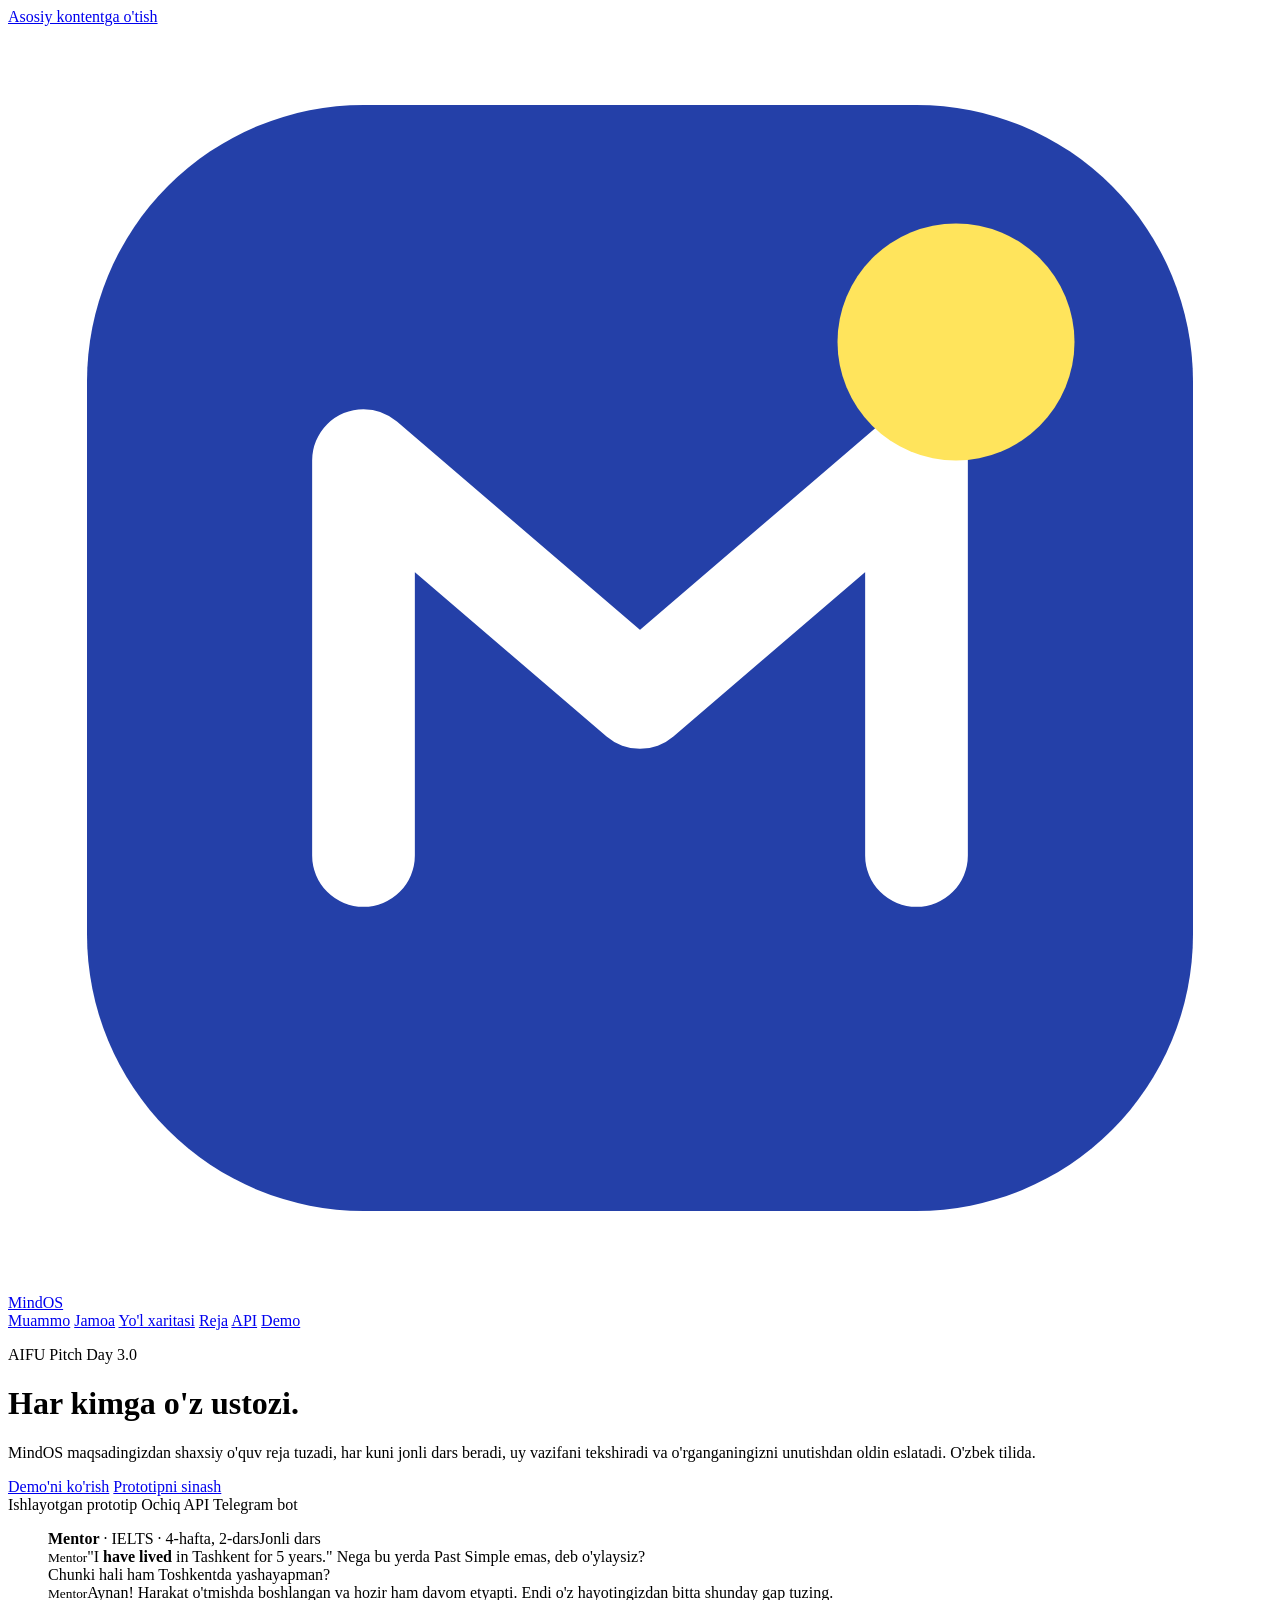
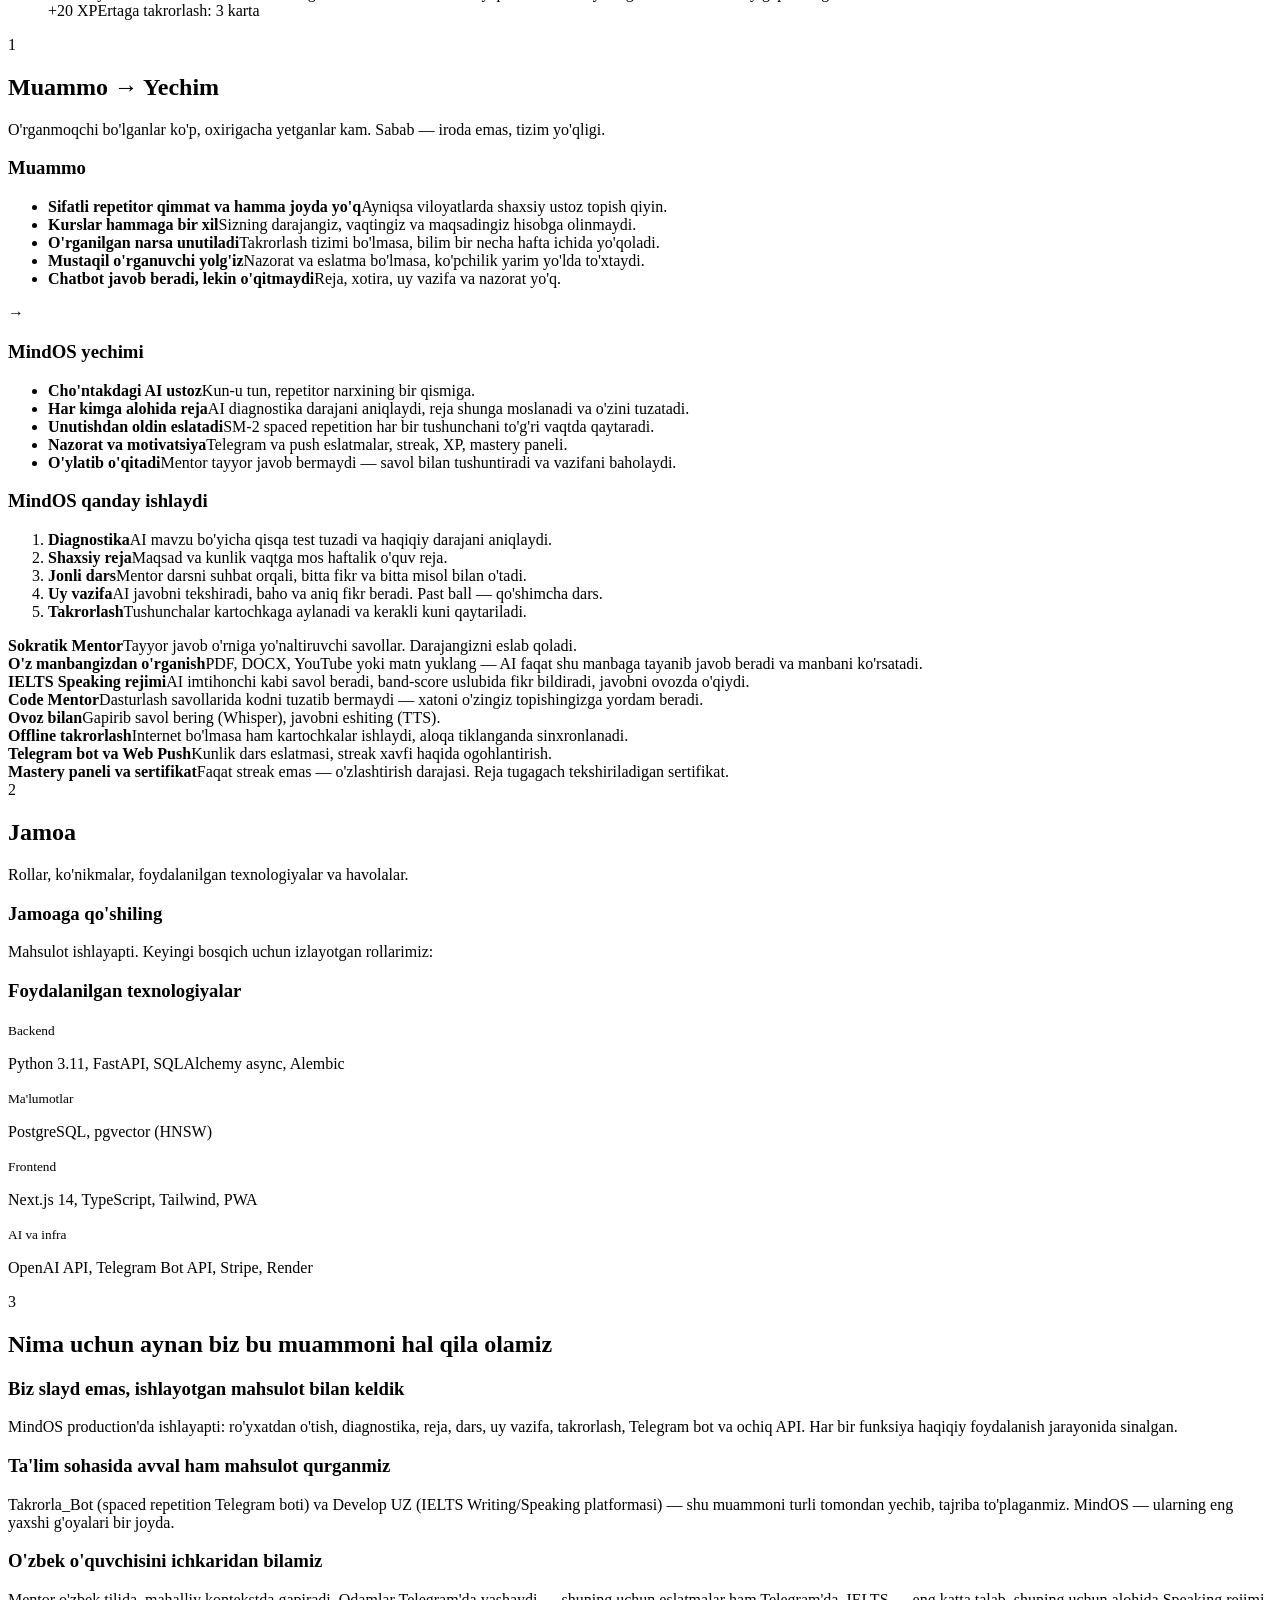
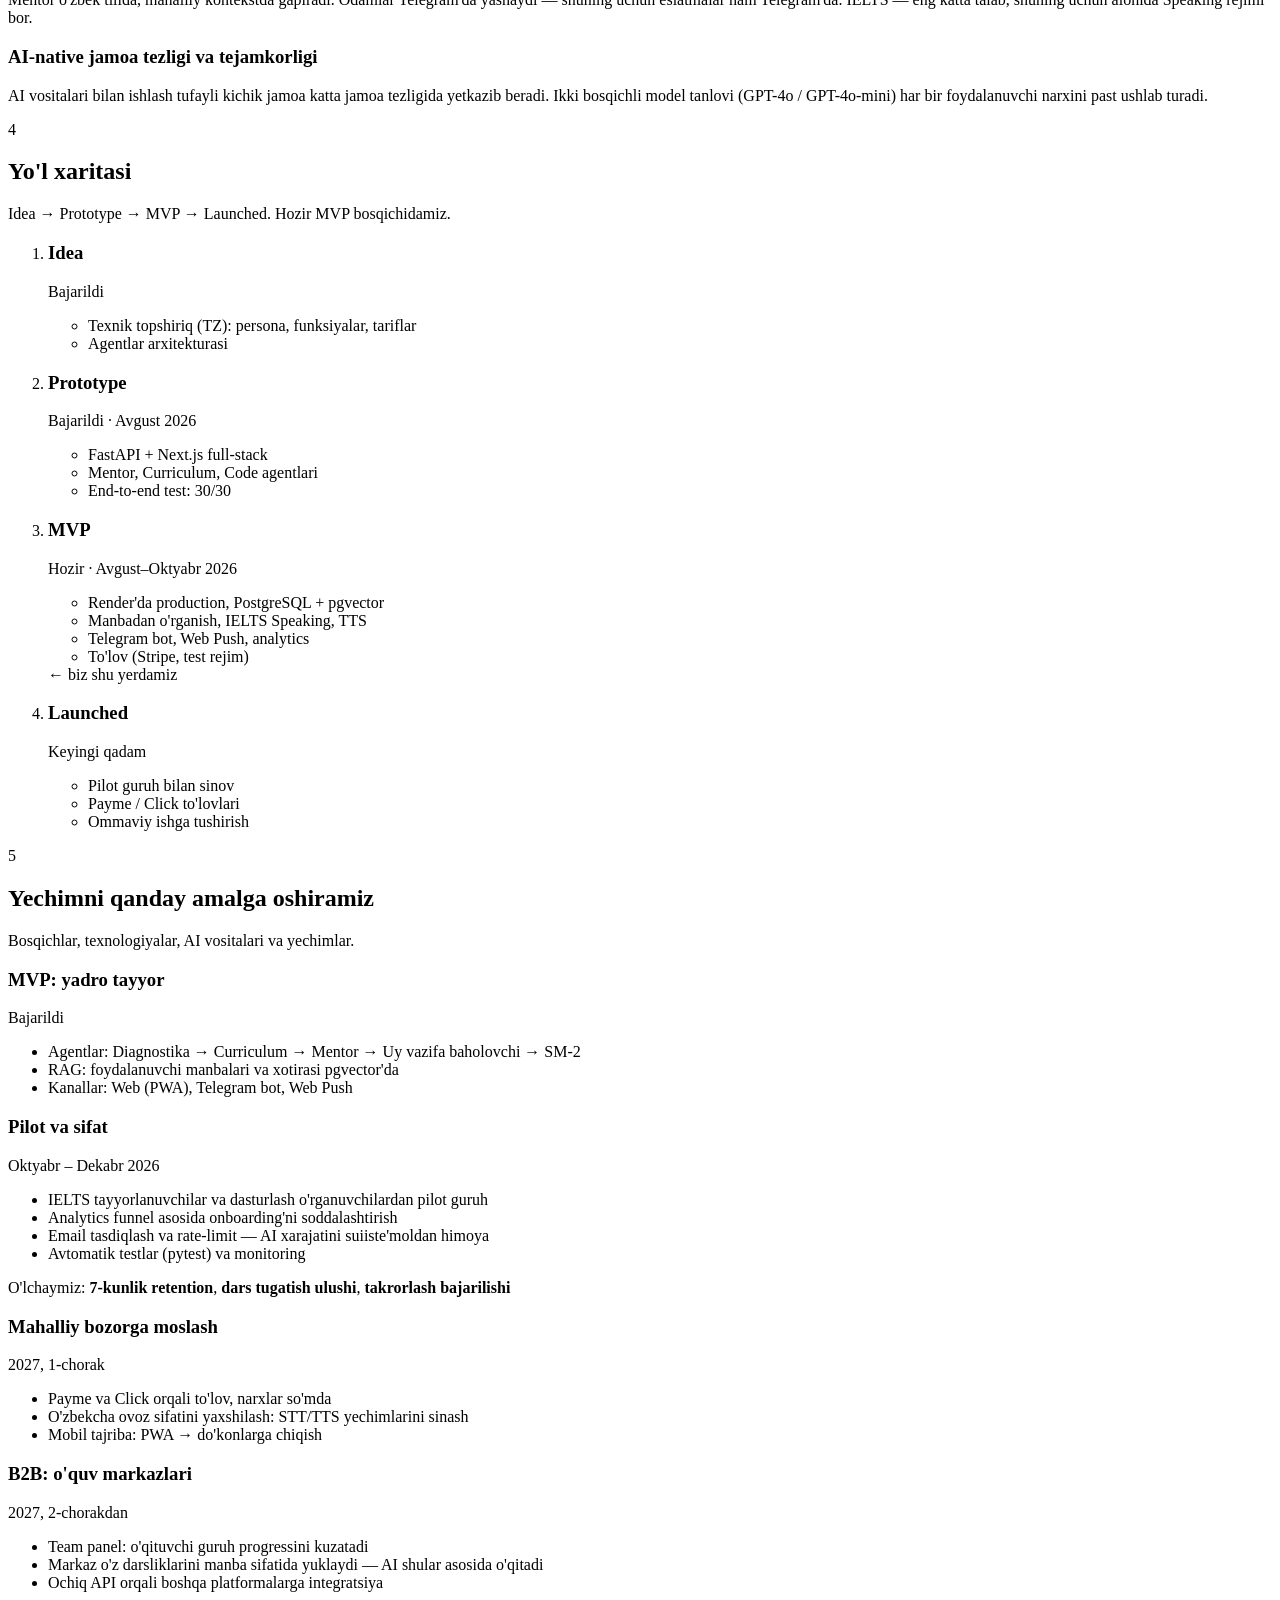
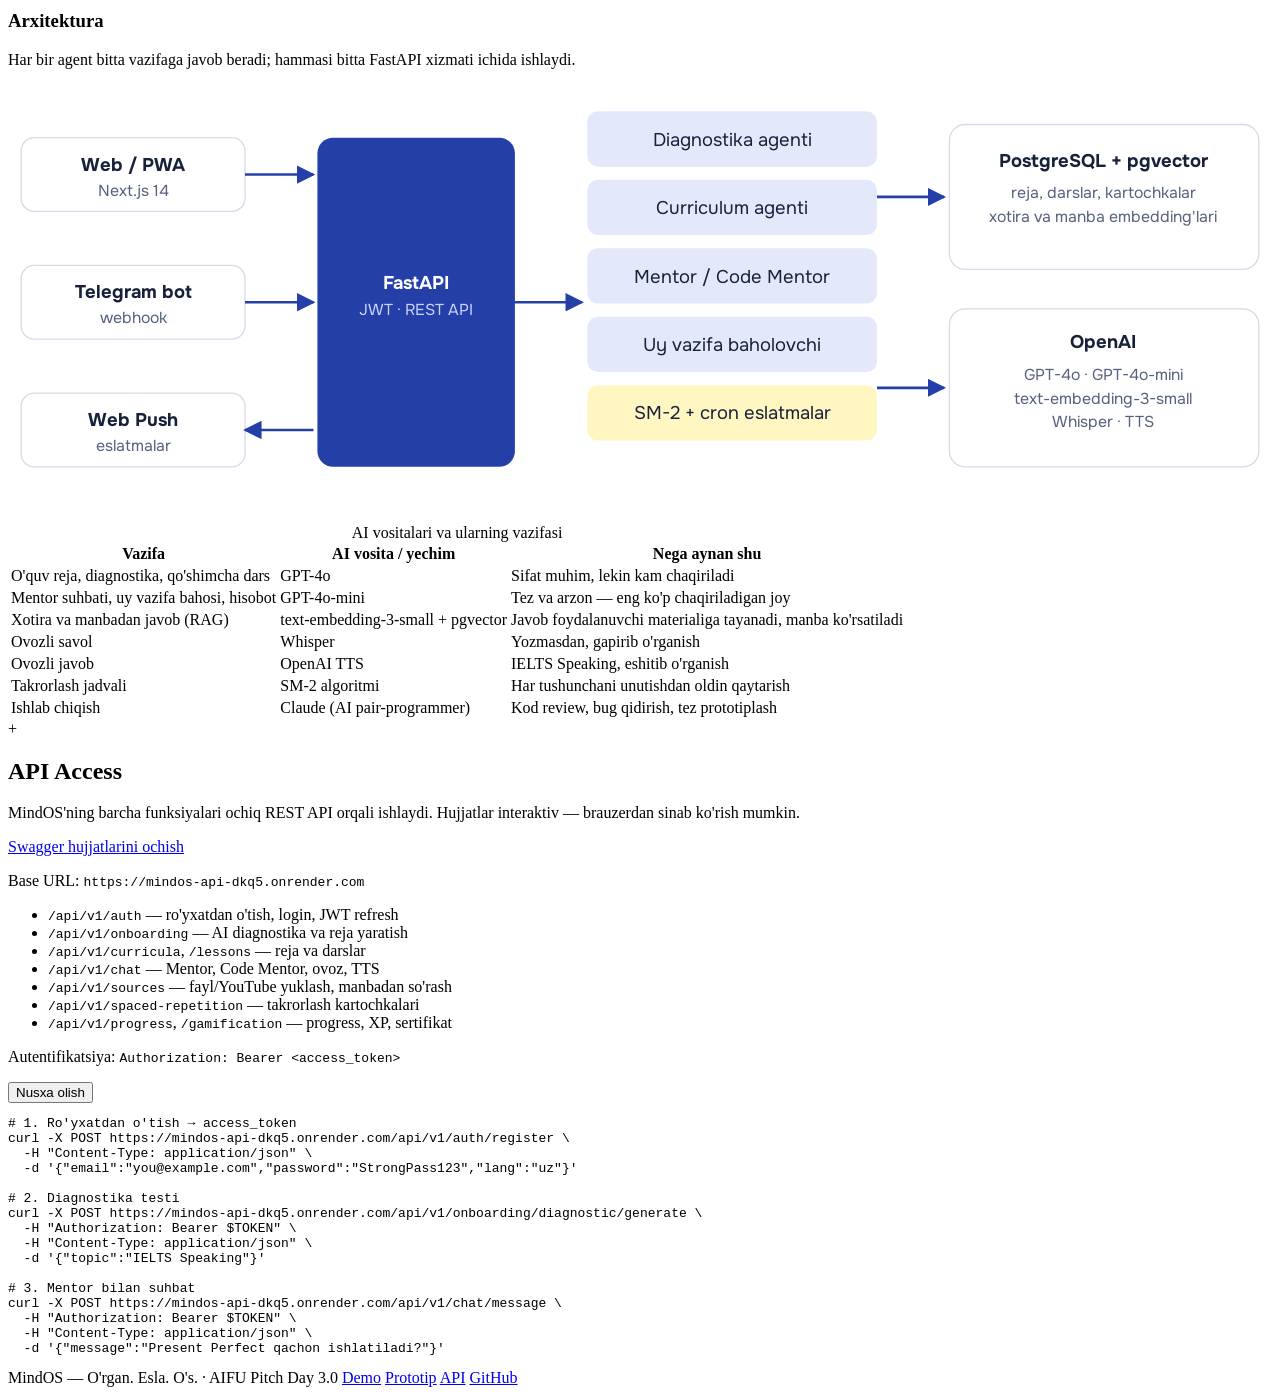
==== site/index.html @ acab4b27 "MindOS Pitch Day 3.0 sayti" ====
<!doctype html>
<html lang="uz">
<head>
  <meta charset="utf-8">
  <meta name="viewport" content="width=device-width, initial-scale=1">
  <title>MindOS — shaxsiy AI ustoz</title>
  <meta name="description" content="MindOS — maqsadingizdan o'quv reja tuzadigan, Sokratik usulda o'qitadigan, uy vazifani tekshiradigan va unutishdan oldin eslatadigan AI mentor. AIFU Pitch Day 3.0.">
  <meta property="og:title" content="MindOS — shaxsiy AI ustoz">
  <meta property="og:description" content="O'rgan. Esla. O's. AI mentor platformasi — Pitch Day 3.0.">
  <link rel="icon" href="/assets/favicon.svg" type="image/svg+xml">
  <link rel="preconnect" href="https://fonts.googleapis.com">
  <link rel="preconnect" href="https://fonts.gstatic.com" crossorigin>
  <link href="https://fonts.googleapis.com/css2?family=Caveat:wght@600;700&family=Onest:wght@400;500;600;700;800&display=swap" rel="stylesheet">
  <link rel="stylesheet" href="/assets/style.css">
</head>
<body>
<a class="visually-hidden" href="#main">Asosiy kontentga o'tish</a>

<header class="topbar">
  <div class="topbar-in">
    <a class="logo" href="/" aria-label="MindOS bosh sahifa">
      <svg viewBox="0 0 32 32" aria-hidden="true"><rect x="2" y="2" width="28" height="28" rx="7" fill="#2440a8"/><path d="M9 21V11l7 6 7-6v10" fill="none" stroke="#fff" stroke-width="2.6" stroke-linecap="round" stroke-linejoin="round"/><circle cx="24" cy="8" r="3" fill="#ffe45c"/></svg>
      MindOS
    </a>
    <nav class="nav" aria-label="Asosiy">
      <a href="#muammo">Muammo</a>
      <a href="#jamoa">Jamoa</a>
      <a href="#yol-xaritasi">Yo'l xaritasi</a>
      <a href="#reja">Reja</a>
      <a href="#api">API</a>
      <a class="btn" href="/demo">Demo</a>
    </nav>
  </div>
</header>

<main id="main" class="sheet">

  <!-- HERO -->
  <div class="hero">
    <div>
      <p class="note">AIFU Pitch Day 3.0</p>
      <h1>Har kimga <span class="ink">o'z ustozi.</span></h1>
      <p class="lead">MindOS maqsadingizdan shaxsiy o'quv reja tuzadi, har kuni jonli dars beradi, uy vazifani tekshiradi va o'rganganingizni unutishdan oldin eslatadi. O'zbek tilida.</p>
      <div class="hero-cta">
        <a class="btn" href="/demo">Demo'ni ko'rish</a>
        <a class="btn ghost" data-link="app" href="https://mindos-frontend.onrender.com" target="_blank" rel="noopener">Prototipni sinash</a>
      </div>
      <div class="hero-meta">
        <span>Ishlayotgan prototip</span>
        <span>Ochiq API</span>
        <span>Telegram bot</span>
      </div>
    </div>

    <figure class="lesson" aria-label="MindOS dars namunasi">
      <div class="lesson-top"><span><b>Mentor</b> · IELTS · 4-hafta, 2-dars</span><span class="pill">Jonli dars</span></div>
      <div class="lesson-body">
        <div class="msg ai"><small>Mentor</small>"I <b>have lived</b> in Tashkent for 5 years." Nega bu yerda Past Simple emas, deb o'ylaysiz?</div>
        <div class="msg me">Chunki hali ham Toshkentda yashayapman?</div>
        <div class="msg ai"><small>Mentor</small>Aynan! Harakat o'tmishda boshlangan va hozir ham davom etyapti. Endi o'z hayotingizdan bitta shunday gap tuzing.</div>
      </div>
      <figcaption class="lesson-foot"><span class="pill">+20 XP</span><span class="pill">Ertaga takrorlash: 3 karta</span></figcaption>
    </figure>
  </div>

  <!-- 1. MUAMMO → YECHIM -->
  <section id="muammo" aria-labelledby="h-muammo">
    <div class="sec-head">
      <span class="sec-no">1</span>
      <h2 id="h-muammo">Muammo → Yechim</h2>
      <p>O'rganmoqchi bo'lganlar ko'p, oxirigacha yetganlar kam. Sabab — iroda emas, tizim yo'qligi.</p>
    </div>

    <div class="ps">
      <div class="ps-col problem">
        <h3>Muammo</h3>
        <ul>
          <li><b>Sifatli repetitor qimmat va hamma joyda yo'q</b><span>Ayniqsa viloyatlarda shaxsiy ustoz topish qiyin.</span></li>
          <li><b>Kurslar hammaga bir xil</b><span>Sizning darajangiz, vaqtingiz va maqsadingiz hisobga olinmaydi.</span></li>
          <li><b>O'rganilgan narsa unutiladi</b><span>Takrorlash tizimi bo'lmasa, bilim bir necha hafta ichida yo'qoladi.</span></li>
          <li><b>Mustaqil o'rganuvchi yolg'iz</b><span>Nazorat va eslatma bo'lmasa, ko'pchilik yarim yo'lda to'xtaydi.</span></li>
          <li><b>Chatbot javob beradi, lekin o'qitmaydi</b><span>Reja, xotira, uy vazifa va nazorat yo'q.</span></li>
        </ul>
      </div>
      <div class="ps-arrow" aria-hidden="true">→</div>
      <div class="ps-col solution">
        <h3>MindOS yechimi</h3>
        <ul>
          <li><b>Cho'ntakdagi AI ustoz</b><span>Kun-u tun, repetitor narxining bir qismiga.</span></li>
          <li><b>Har kimga alohida reja</b><span>AI diagnostika darajani aniqlaydi, reja shunga moslanadi va o'zini tuzatadi.</span></li>
          <li><b>Unutishdan oldin eslatadi</b><span>SM-2 spaced repetition har bir tushunchani to'g'ri vaqtda qaytaradi.</span></li>
          <li><b>Nazorat va motivatsiya</b><span>Telegram va push eslatmalar, streak, XP, mastery paneli.</span></li>
          <li><b>O'ylatib o'qitadi</b><span>Mentor tayyor javob bermaydi — savol bilan tushuntiradi va vazifani baholaydi.</span></li>
        </ul>
      </div>
    </div>

    <div class="flow">
      <h3>MindOS qanday ishlaydi</h3>
      <ol>
        <li><b>Diagnostika</b><span>AI mavzu bo'yicha qisqa test tuzadi va haqiqiy darajani aniqlaydi.</span></li>
        <li><b>Shaxsiy reja</b><span>Maqsad va kunlik vaqtga mos haftalik o'quv reja.</span></li>
        <li><b>Jonli dars</b><span>Mentor darsni suhbat orqali, bitta fikr va bitta misol bilan o'tadi.</span></li>
        <li><b>Uy vazifa</b><span>AI javobni tekshiradi, baho va aniq fikr beradi. Past ball — qo'shimcha dars.</span></li>
        <li><b>Takrorlash</b><span>Tushunchalar kartochkaga aylanadi va kerakli kuni qaytariladi.</span></li>
      </ol>
    </div>

    <div class="features">
      <div class="feat"><b>Sokratik Mentor</b><span>Tayyor javob o'rniga yo'naltiruvchi savollar. Darajangizni eslab qoladi.</span></div>
      <div class="feat"><b>O'z manbangizdan o'rganish</b><span>PDF, DOCX, YouTube yoki matn yuklang — AI faqat shu manbaga tayanib javob beradi va manbani ko'rsatadi.</span></div>
      <div class="feat"><b>IELTS Speaking rejimi</b><span>AI imtihonchi kabi savol beradi, band-score uslubida fikr bildiradi, javobni ovozda o'qiydi.</span></div>
      <div class="feat"><b>Code Mentor</b><span>Dasturlash savollarida kodni tuzatib bermaydi — xatoni o'zingiz topishingizga yordam beradi.</span></div>
      <div class="feat"><b>Ovoz bilan</b><span>Gapirib savol bering (Whisper), javobni eshiting (TTS).</span></div>
      <div class="feat"><b>Offline takrorlash</b><span>Internet bo'lmasa ham kartochkalar ishlaydi, aloqa tiklanganda sinxronlanadi.</span></div>
      <div class="feat"><b>Telegram bot va Web Push</b><span>Kunlik dars eslatmasi, streak xavfi haqida ogohlantirish.</span></div>
      <div class="feat"><b>Mastery paneli va sertifikat</b><span>Faqat streak emas — o'zlashtirish darajasi. Reja tugagach tekshiriladigan sertifikat.</span></div>
    </div>
  </section>

  <!-- 2. JAMOA -->
  <section id="jamoa" aria-labelledby="h-jamoa">
    <div class="sec-head">
      <span class="sec-no">2</span>
      <h2 id="h-jamoa">Jamoa</h2>
      <p>Rollar, ko'nikmalar, foydalanilgan texnologiyalar va havolalar.</p>
    </div>

    <div class="team">
      <div id="team-list"></div>
      <aside class="roles" aria-labelledby="h-roles">
        <h3 id="h-roles">Jamoaga qo'shiling</h3>
        <p>Mahsulot ishlayapti. Keyingi bosqich uchun izlayotgan rollarimiz:</p>
        <ul id="open-roles"></ul>
      </aside>
    </div>

    <div class="stack">
      <h3>Foydalanilgan texnologiyalar</h3>
      <div class="stack-grid">
        <div><small>Backend</small><p>Python 3.11, FastAPI, SQLAlchemy async, Alembic</p></div>
        <div><small>Ma'lumotlar</small><p>PostgreSQL, pgvector (HNSW)</p></div>
        <div><small>Frontend</small><p>Next.js 14, TypeScript, Tailwind, PWA</p></div>
        <div><small>AI va infra</small><p>OpenAI API, Telegram Bot API, Stripe, Render</p></div>
      </div>
    </div>
  </section>

  <!-- 3. NIMA UCHUN BIZ -->
  <section id="nega-biz" aria-labelledby="h-nega">
    <div class="sec-head">
      <span class="sec-no">3</span>
      <h2 id="h-nega">Nima uchun aynan biz bu muammoni hal qila olamiz</h2>
    </div>
    <div class="why">
      <div class="why-item">
        <h3>Biz slayd emas, ishlayotgan mahsulot bilan keldik</h3>
        <p>MindOS production'da ishlayapti: ro'yxatdan o'tish, diagnostika, reja, dars, uy vazifa, takrorlash, Telegram bot va ochiq API. Har bir funksiya haqiqiy foydalanish jarayonida sinalgan.</p>
      </div>
      <div class="why-item">
        <h3>Ta'lim sohasida avval ham mahsulot qurganmiz</h3>
        <p>Takrorla_Bot (spaced repetition Telegram boti) va Develop UZ (IELTS Writing/Speaking platformasi) — shu muammoni turli tomondan yechib, tajriba to'plaganmiz. MindOS — ularning eng yaxshi g'oyalari bir joyda.</p>
      </div>
      <div class="why-item">
        <h3>O'zbek o'quvchisini ichkaridan bilamiz</h3>
        <p>Mentor o'zbek tilida, mahalliy kontekstda gapiradi. Odamlar Telegram'da yashaydi — shuning uchun eslatmalar ham Telegram'da. IELTS — eng katta talab, shuning uchun alohida Speaking rejimi bor.</p>
      </div>
      <div class="why-item">
        <h3>AI-native jamoa tezligi va tejamkorligi</h3>
        <p>AI vositalari bilan ishlash tufayli kichik jamoa katta jamoa tezligida yetkazib beradi. Ikki bosqichli model tanlovi (GPT-4o / GPT-4o-mini) har bir foydalanuvchi narxini past ushlab turadi.</p>
      </div>
    </div>
  </section>

  <!-- 4. YO'L XARITASI -->
  <section id="yol-xaritasi" aria-labelledby="h-road">
    <div class="sec-head">
      <span class="sec-no">4</span>
      <h2 id="h-road">Yo'l xaritasi</h2>
      <p>Idea → Prototype → MVP → Launched. Hozir MVP bosqichidamiz.</p>
    </div>
    <ol class="road">
      <li class="done">
        <span class="dot" aria-hidden="true"></span>
        <h3>Idea</h3>
        <p class="when">Bajarildi</p>
        <ul>
          <li>Texnik topshiriq (TZ): persona, funksiyalar, tariflar</li>
          <li>Agentlar arxitekturasi</li>
        </ul>
      </li>
      <li class="done">
        <span class="dot" aria-hidden="true"></span>
        <h3>Prototype</h3>
        <p class="when">Bajarildi · Avgust 2026</p>
        <ul>
          <li>FastAPI + Next.js full-stack</li>
          <li>Mentor, Curriculum, Code agentlari</li>
          <li>End-to-end test: 30/30</li>
        </ul>
      </li>
      <li class="now">
        <span class="dot" aria-hidden="true"></span>
        <h3>MVP</h3>
        <p class="when">Hozir · Avgust–Oktyabr 2026</p>
        <ul>
          <li>Render'da production, PostgreSQL + pgvector</li>
          <li>Manbadan o'rganish, IELTS Speaking, TTS</li>
          <li>Telegram bot, Web Push, analytics</li>
          <li>To'lov (Stripe, test rejim)</li>
        </ul>
        <span class="note here">← biz shu yerdamiz</span>
      </li>
      <li class="next">
        <span class="dot" aria-hidden="true"></span>
        <h3>Launched</h3>
        <p class="when">Keyingi qadam</p>
        <ul>
          <li>Pilot guruh bilan sinov</li>
          <li>Payme / Click to'lovlari</li>
          <li>Ommaviy ishga tushirish</li>
        </ul>
      </li>
    </ol>
  </section>

  <!-- 5. AMALGA OSHIRISH REJASI -->
  <section id="reja" aria-labelledby="h-reja">
    <div class="sec-head">
      <span class="sec-no">5</span>
      <h2 id="h-reja">Yechimni qanday amalga oshiramiz</h2>
      <p>Bosqichlar, texnologiyalar, AI vositalari va yechimlar.</p>
    </div>

    <div class="phases">
      <div class="phase done">
        <h3>MVP: yadro tayyor</h3>
        <p class="when">Bajarildi</p>
        <ul>
          <li>Agentlar: Diagnostika → Curriculum → Mentor → Uy vazifa baholovchi → SM-2</li>
          <li>RAG: foydalanuvchi manbalari va xotirasi pgvector'da</li>
          <li>Kanallar: Web (PWA), Telegram bot, Web Push</li>
        </ul>
      </div>
      <div class="phase">
        <h3>Pilot va sifat</h3>
        <p class="when">Oktyabr – Dekabr 2026</p>
        <ul>
          <li>IELTS tayyorlanuvchilar va dasturlash o'rganuvchilardan pilot guruh</li>
          <li>Analytics funnel asosida onboarding'ni soddalashtirish</li>
          <li>Email tasdiqlash va rate-limit — AI xarajatini suiiste'moldan himoya</li>
          <li>Avtomatik testlar (pytest) va monitoring</li>
        </ul>
        <p class="kpi">O'lchaymiz: <b>7-kunlik retention</b>, <b>dars tugatish ulushi</b>, <b>takrorlash bajarilishi</b></p>
      </div>
      <div class="phase">
        <h3>Mahalliy bozorga moslash</h3>
        <p class="when">2027, 1-chorak</p>
        <ul>
          <li>Payme va Click orqali to'lov, narxlar so'mda</li>
          <li>O'zbekcha ovoz sifatini yaxshilash: STT/TTS yechimlarini sinash</li>
          <li>Mobil tajriba: PWA → do'konlarga chiqish</li>
        </ul>
      </div>
      <div class="phase">
        <h3>B2B: o'quv markazlari</h3>
        <p class="when">2027, 2-chorakdan</p>
        <ul>
          <li>Team panel: o'qituvchi guruh progressini kuzatadi</li>
          <li>Markaz o'z darsliklarini manba sifatida yuklaydi — AI shular asosida o'qitadi</li>
          <li>Ochiq API orqali boshqa platformalarga integratsiya</li>
        </ul>
      </div>
    </div>

    <div class="arch">
      <h3>Arxitektura</h3>
      <p>Har bir agent bitta vazifaga javob beradi; hammasi bitta FastAPI xizmati ichida ishlaydi.</p>
      <svg viewBox="0 0 960 330" role="img" aria-labelledby="arch-t">
        <title id="arch-t">MindOS arxitekturasi: foydalanuvchi kanallari FastAPI orqali AI agentlarga, ular PostgreSQL pgvector va OpenAI modellariga ulanadi</title>
        <defs>
          <marker id="ar" viewBox="0 0 10 10" refX="9" refY="5" markerWidth="7" markerHeight="7" orient="auto-start-reverse"><path d="M0 0L10 5L0 10z" fill="#2440a8"/></marker>
        </defs>
        <g font-family="Onest, system-ui, sans-serif" font-size="14" fill="#17213a">
          <!-- channels -->
          <g>
            <rect x="10" y="40" width="170" height="56" rx="10" fill="#fff" stroke="#d3dbea"/>
            <text x="95" y="65" text-anchor="middle" font-weight="700">Web / PWA</text>
            <text x="95" y="84" text-anchor="middle" font-size="12" fill="#56617d">Next.js 14</text>
            <rect x="10" y="137" width="170" height="56" rx="10" fill="#fff" stroke="#d3dbea"/>
            <text x="95" y="162" text-anchor="middle" font-weight="700">Telegram bot</text>
            <text x="95" y="181" text-anchor="middle" font-size="12" fill="#56617d">webhook</text>
            <rect x="10" y="234" width="170" height="56" rx="10" fill="#fff" stroke="#d3dbea"/>
            <text x="95" y="259" text-anchor="middle" font-weight="700">Web Push</text>
            <text x="95" y="278" text-anchor="middle" font-size="12" fill="#56617d">eslatmalar</text>
          </g>
          <!-- api -->
          <rect x="235" y="40" width="150" height="250" rx="12" fill="#2440a8"/>
          <text x="310" y="155" text-anchor="middle" font-weight="700" fill="#fff">FastAPI</text>
          <text x="310" y="175" text-anchor="middle" font-size="12" fill="#c9d4ff">JWT · REST API</text>
          <!-- agents -->
          <g>
            <rect x="440" y="20" width="220" height="42" rx="8" fill="#e3e9fb"/><text x="550" y="46" text-anchor="middle">Diagnostika agenti</text>
            <rect x="440" y="72" width="220" height="42" rx="8" fill="#e3e9fb"/><text x="550" y="98" text-anchor="middle">Curriculum agenti</text>
            <rect x="440" y="124" width="220" height="42" rx="8" fill="#e3e9fb"/><text x="550" y="150" text-anchor="middle">Mentor / Code Mentor</text>
            <rect x="440" y="176" width="220" height="42" rx="8" fill="#e3e9fb"/><text x="550" y="202" text-anchor="middle">Uy vazifa baholovchi</text>
            <rect x="440" y="228" width="220" height="42" rx="8" fill="#fff6c2"/><text x="550" y="254" text-anchor="middle">SM-2 + cron eslatmalar</text>
          </g>
          <!-- data / ai -->
          <rect x="715" y="30" width="235" height="110" rx="12" fill="#fff" stroke="#d3dbea"/>
          <text x="832" y="62" text-anchor="middle" font-weight="700">PostgreSQL + pgvector</text>
          <text x="832" y="86" text-anchor="middle" font-size="12" fill="#56617d">reja, darslar, kartochkalar</text>
          <text x="832" y="104" text-anchor="middle" font-size="12" fill="#56617d">xotira va manba embedding'lari</text>
          <rect x="715" y="170" width="235" height="120" rx="12" fill="#fff" stroke="#d3dbea"/>
          <text x="832" y="200" text-anchor="middle" font-weight="700">OpenAI</text>
          <text x="832" y="224" text-anchor="middle" font-size="12" fill="#56617d">GPT-4o · GPT-4o-mini</text>
          <text x="832" y="242" text-anchor="middle" font-size="12" fill="#56617d">text-embedding-3-small</text>
          <text x="832" y="260" text-anchor="middle" font-size="12" fill="#56617d">Whisper · TTS</text>
          <!-- arrows -->
          <g stroke="#2440a8" stroke-width="2" fill="none" marker-end="url(#ar)">
            <path d="M180 68H232"/><path d="M180 165H232"/>
            <path d="M232 262H180"/>
            <path d="M385 165H436"/>
            <path d="M660 85H711"/><path d="M660 230H711"/>
          </g>
        </g>
      </svg>
    </div>

    <div class="table-wrap">
      <table class="ai-table">
        <caption class="visually-hidden">AI vositalari va ularning vazifasi</caption>
        <thead><tr><th scope="col">Vazifa</th><th scope="col">AI vosita / yechim</th><th scope="col">Nega aynan shu</th></tr></thead>
        <tbody>
          <tr><td>O'quv reja, diagnostika, qo'shimcha dars</td><td>GPT-4o</td><td>Sifat muhim, lekin kam chaqiriladi</td></tr>
          <tr><td>Mentor suhbati, uy vazifa bahosi, hisobot</td><td>GPT-4o-mini</td><td>Tez va arzon — eng ko'p chaqiriladigan joy</td></tr>
          <tr><td>Xotira va manbadan javob (RAG)</td><td>text-embedding-3-small + pgvector</td><td>Javob foydalanuvchi materialiga tayanadi, manba ko'rsatiladi</td></tr>
          <tr><td>Ovozli savol</td><td>Whisper</td><td>Yozmasdan, gapirib o'rganish</td></tr>
          <tr><td>Ovozli javob</td><td>OpenAI TTS</td><td>IELTS Speaking, eshitib o'rganish</td></tr>
          <tr><td>Takrorlash jadvali</td><td>SM-2 algoritmi</td><td>Har tushunchani unutishdan oldin qaytarish</td></tr>
          <tr><td>Ishlab chiqish</td><td>Claude (AI pair-programmer)</td><td>Kod review, bug qidirish, tez prototiplash</td></tr>
        </tbody>
      </table>
    </div>
  </section>

  <!-- API ACCESS -->
  <section id="api" aria-labelledby="h-api">
    <div class="sec-head">
      <span class="sec-no">+</span>
      <h2 id="h-api">API Access</h2>
      <p>MindOS'ning barcha funksiyalari ochiq REST API orqali ishlaydi. Hujjatlar interaktiv — brauzerdan sinab ko'rish mumkin.</p>
    </div>
    <div class="api">
      <div>
        <p><a class="btn" data-link="apiDocs" href="https://mindos-api-dkq5.onrender.com/docs" target="_blank" rel="noopener">Swagger hujjatlarini ochish</a></p>
        <p>Base URL: <code data-text="api">https://mindos-api-dkq5.onrender.com</code></p>
        <ul>
          <li><code>/api/v1/auth</code> — ro'yxatdan o'tish, login, JWT refresh</li>
          <li><code>/api/v1/onboarding</code> — AI diagnostika va reja yaratish</li>
          <li><code>/api/v1/curricula</code>, <code>/lessons</code> — reja va darslar</li>
          <li><code>/api/v1/chat</code> — Mentor, Code Mentor, ovoz, TTS</li>
          <li><code>/api/v1/sources</code> — fayl/YouTube yuklash, manbadan so'rash</li>
          <li><code>/api/v1/spaced-repetition</code> — takrorlash kartochkalari</li>
          <li><code>/api/v1/progress</code>, <code>/gamification</code> — progress, XP, sertifikat</li>
        </ul>
        <p>Autentifikatsiya: <code>Authorization: Bearer &lt;access_token&gt;</code></p>
      </div>
      <div class="code">
        <button class="copy" type="button" data-copy="api-sample">Nusxa olish</button>
<pre id="api-sample"><span class="c"># 1. Ro'yxatdan o'tish → access_token</span>
curl -X POST <span data-text="api">https://mindos-api-dkq5.onrender.com</span>/api/v1/auth/register \
  -H "Content-Type: application/json" \
  -d <span class="s">'{"email":"you@example.com","password":"StrongPass123","lang":"uz"}'</span>

<span class="c"># 2. Diagnostika testi</span>
curl -X POST <span data-text="api">https://mindos-api-dkq5.onrender.com</span>/api/v1/onboarding/diagnostic/generate \
  -H "Authorization: Bearer $TOKEN" \
  -H "Content-Type: application/json" \
  -d <span class="s">'{"topic":"IELTS Speaking"}'</span>

<span class="c"># 3. Mentor bilan suhbat</span>
curl -X POST <span data-text="api">https://mindos-api-dkq5.onrender.com</span>/api/v1/chat/message \
  -H "Authorization: Bearer $TOKEN" \
  -H "Content-Type: application/json" \
  -d <span class="s">'{"message":"Present Perfect qachon ishlatiladi?"}'</span></pre>
      </div>
    </div>
  </section>

</main>

<footer>
  <div class="foot-in">
    <span class="grow">MindOS — O'rgan. Esla. O's. · AIFU Pitch Day 3.0</span>
    <a href="/demo">Demo</a>
    <a data-link="app" href="https://mindos-frontend.onrender.com" target="_blank" rel="noopener">Prototip</a>
    <a data-link="apiDocs" href="https://mindos-api-dkq5.onrender.com/docs" target="_blank" rel="noopener">API</a>
    <a data-link="github" href="https://github.com/Husan2007-ku" target="_blank" rel="noopener">GitHub</a>
  </div>
</footer>

<script src="/assets/config.js"></script>
<script src="/assets/app.js"></script>
</body>
</html>
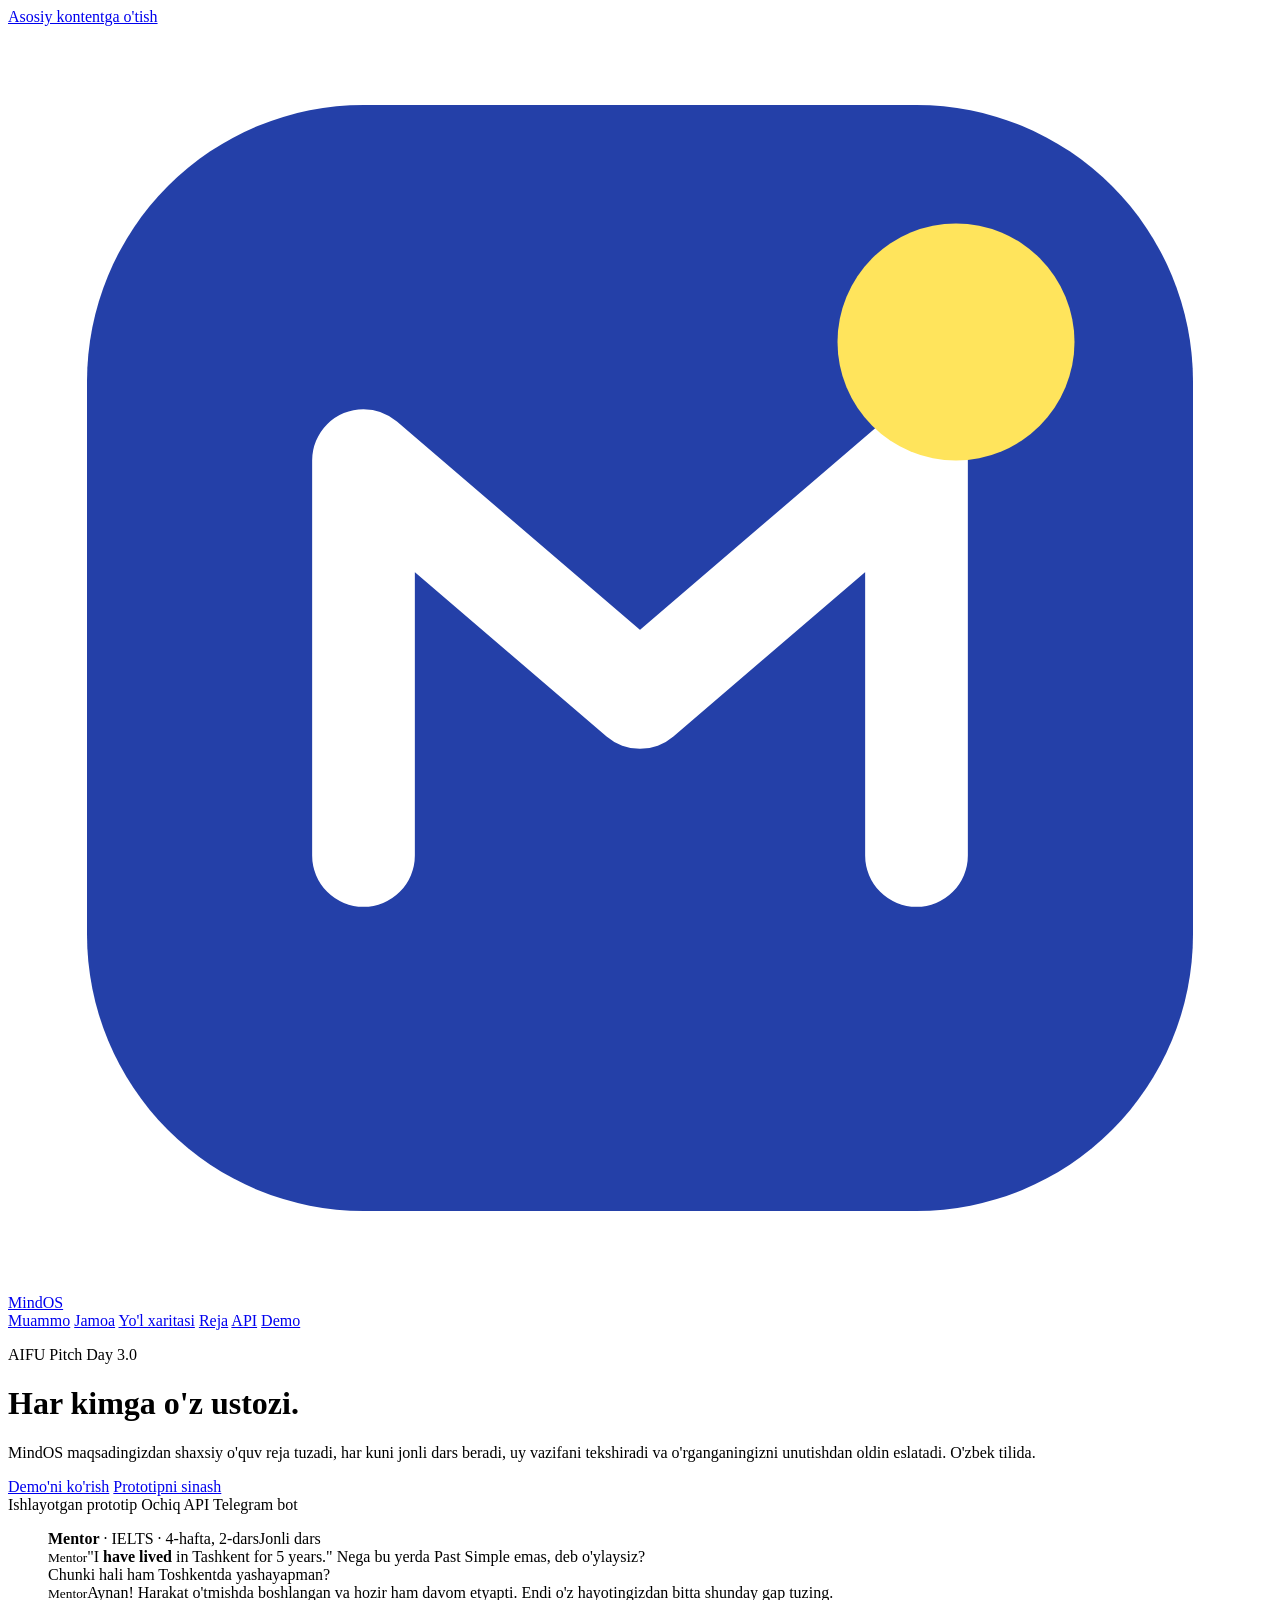
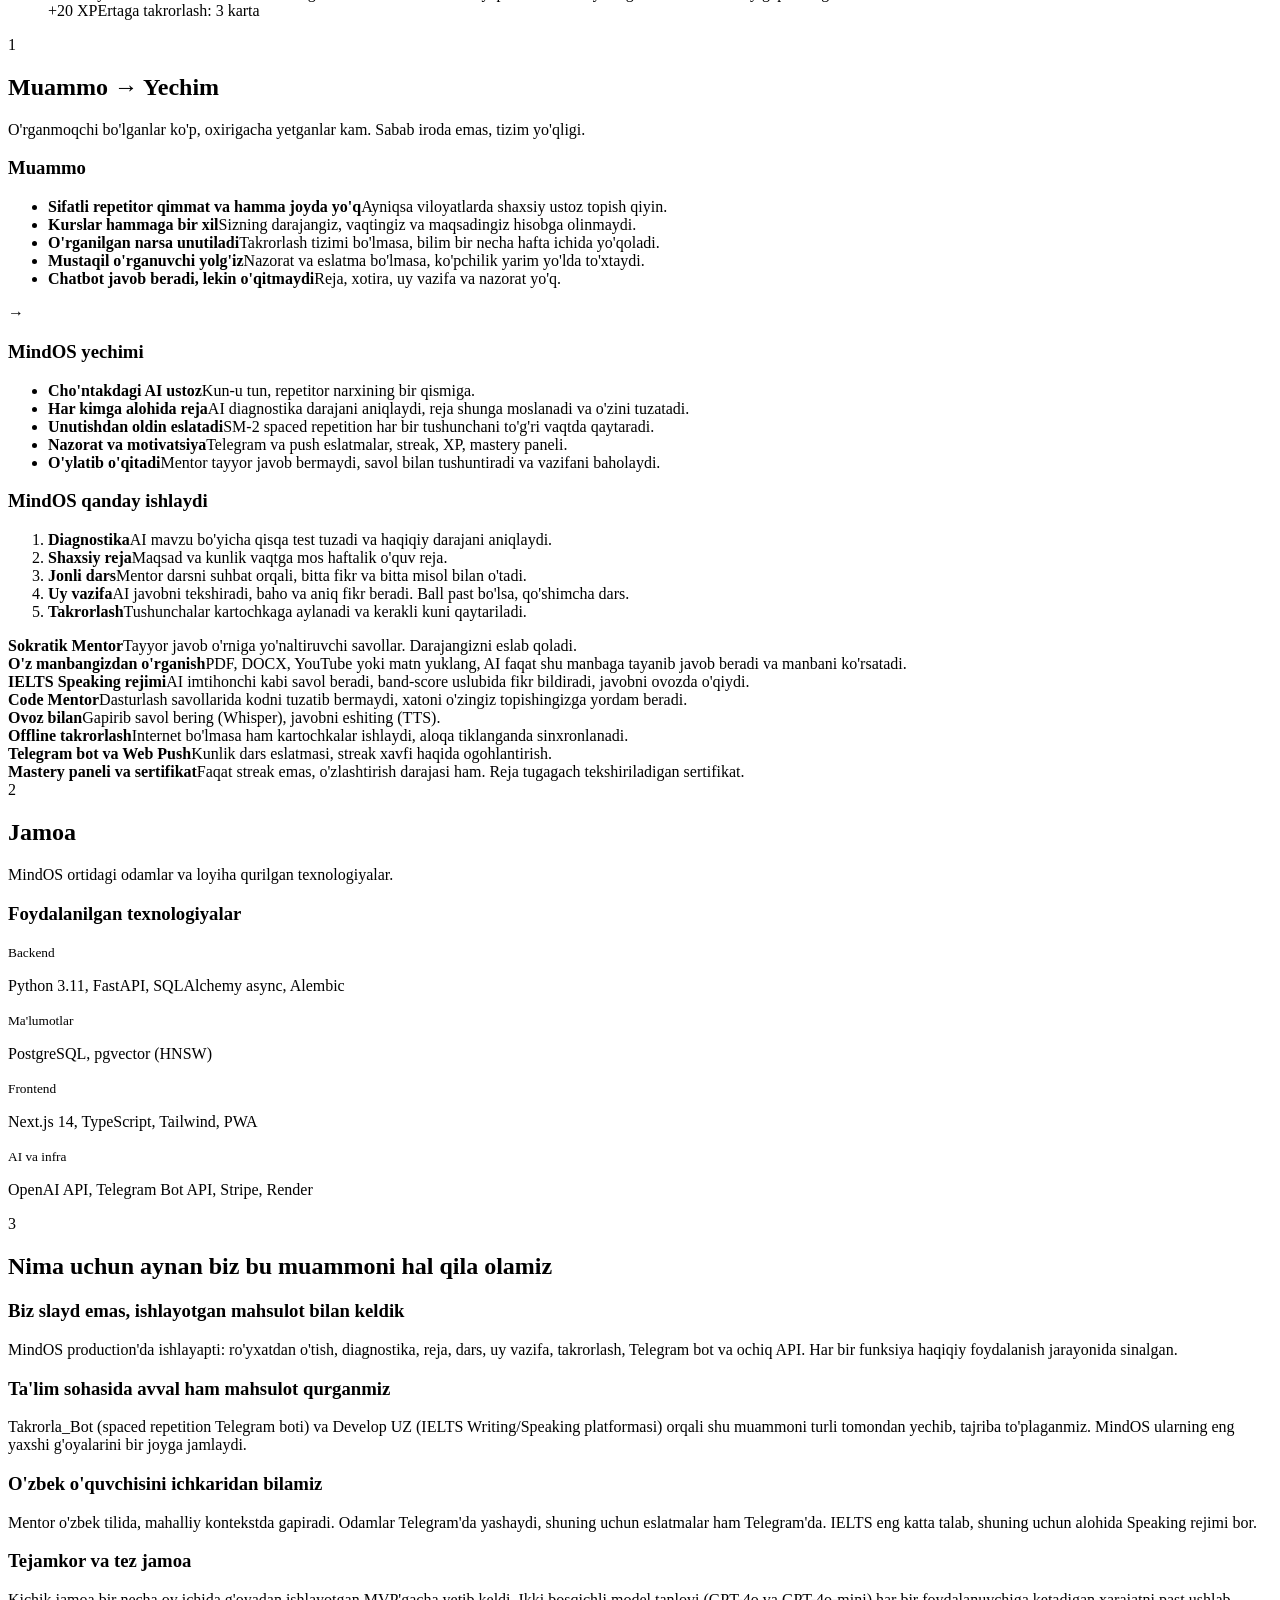
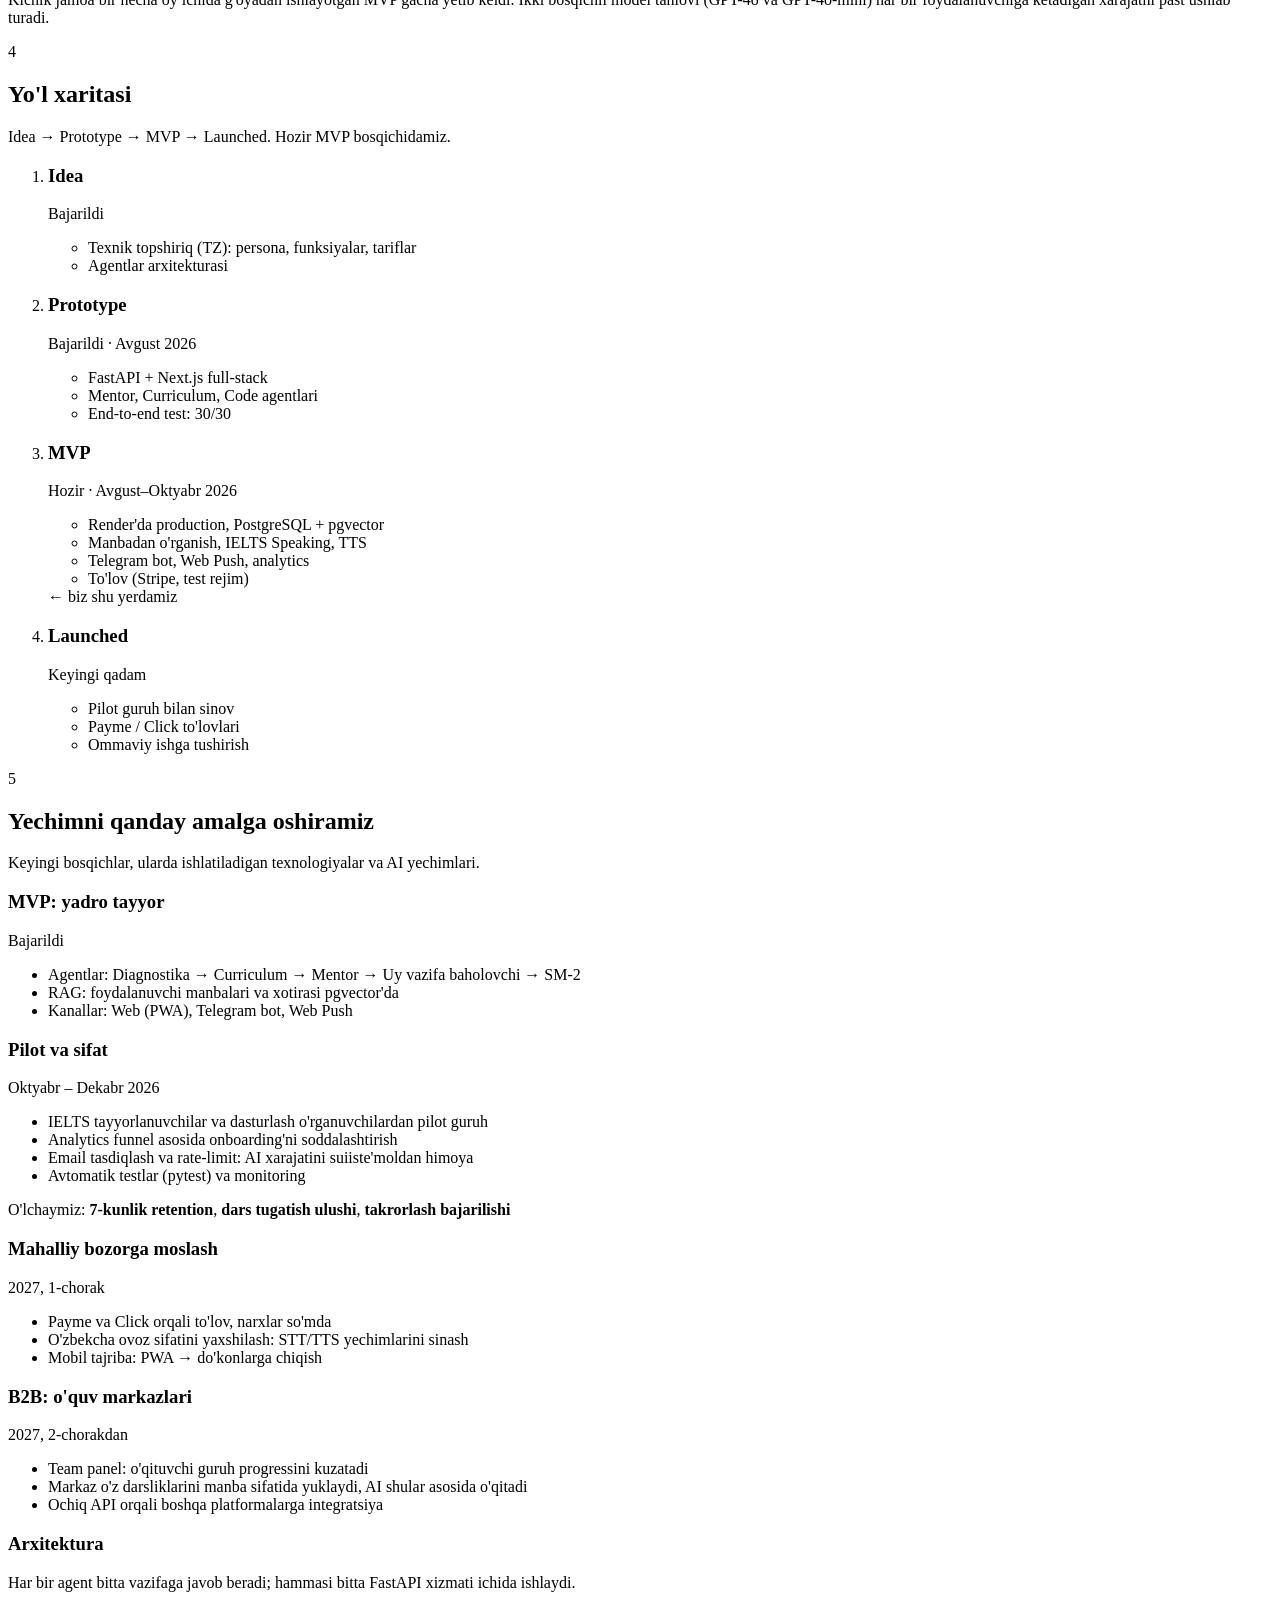
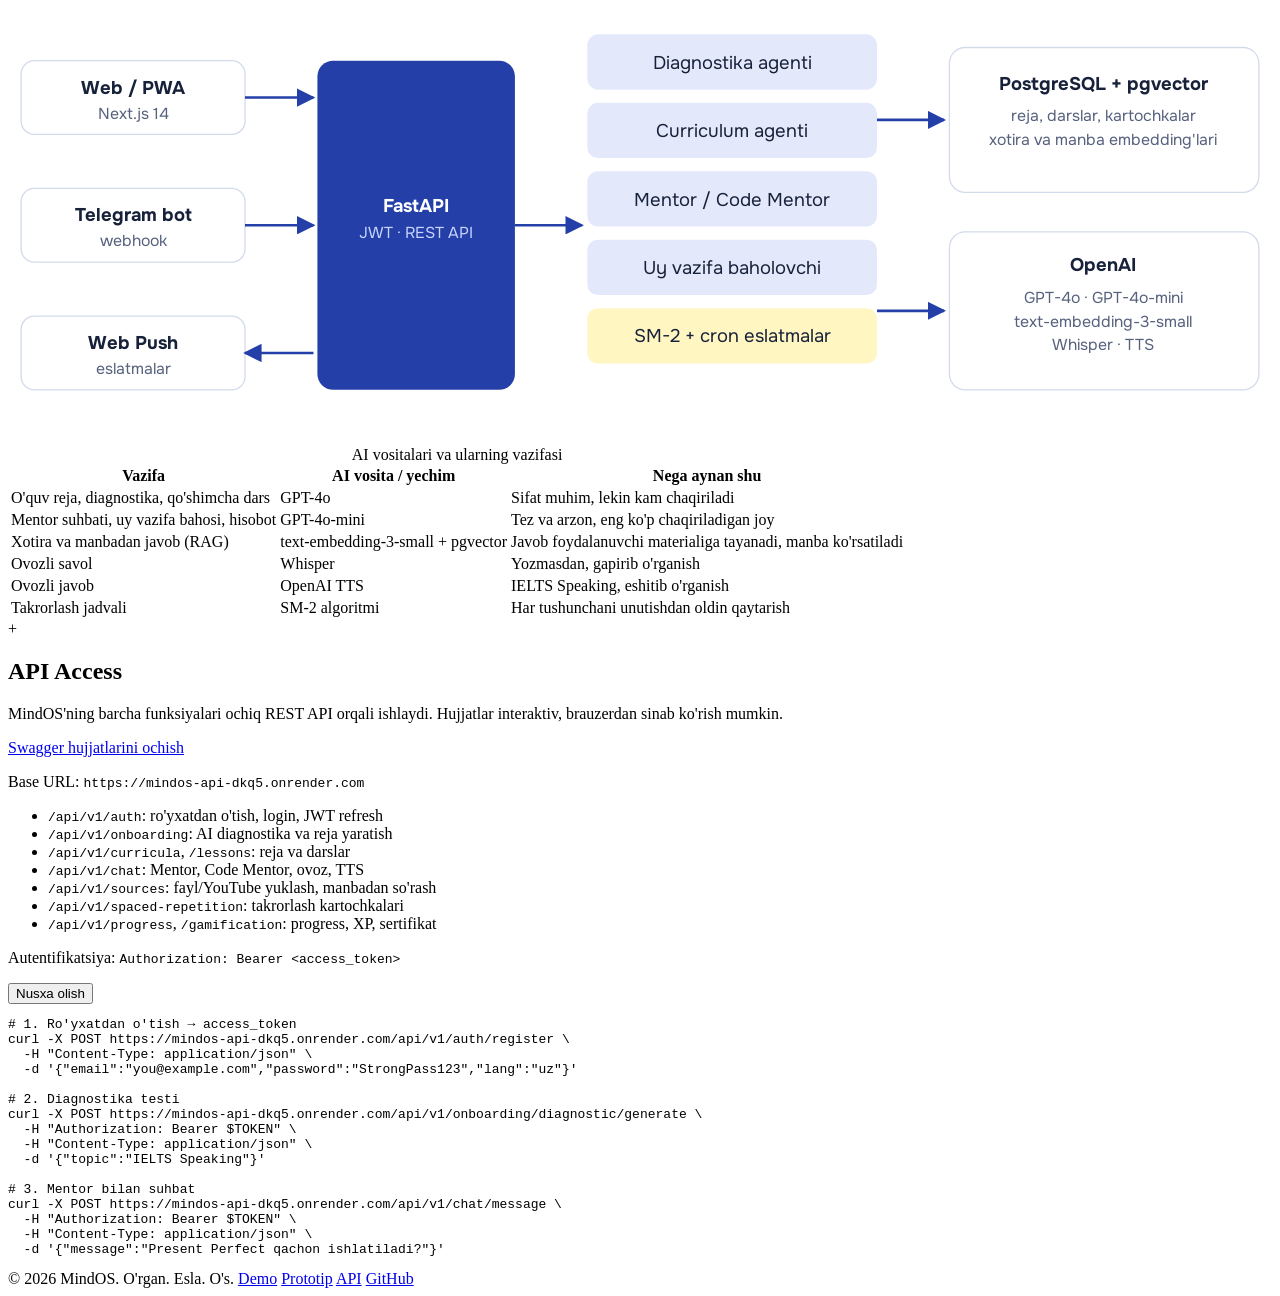
==== commit 61728220: "Jamoa yangilandi, demo video qo'shildi" ====
--- a/site/index.html
+++ b/site/index.html
@@ -3,10 +3,10 @@
 <head>
   <meta charset="utf-8">
   <meta name="viewport" content="width=device-width, initial-scale=1">
-  <title>MindOS — shaxsiy AI ustoz</title>
-  <meta name="description" content="MindOS — maqsadingizdan o'quv reja tuzadigan, Sokratik usulda o'qitadigan, uy vazifani tekshiradigan va unutishdan oldin eslatadigan AI mentor. AIFU Pitch Day 3.0.">
-  <meta property="og:title" content="MindOS — shaxsiy AI ustoz">
-  <meta property="og:description" content="O'rgan. Esla. O's. AI mentor platformasi — Pitch Day 3.0.">
+  <title>MindOS: shaxsiy AI ustoz</title>
+  <meta name="description" content="MindOS maqsadingizdan o'quv reja tuzadigan, Sokratik usulda o'qitadigan, uy vazifani tekshiradigan va unutishdan oldin eslatadigan AI mentor.">
+  <meta property="og:title" content="MindOS: shaxsiy AI ustoz">
+  <meta property="og:description" content="O'rgan. Esla. O's. Shaxsiy AI mentor platformasi.">
   <link rel="icon" href="/assets/favicon.svg" type="image/svg+xml">
   <link rel="preconnect" href="https://fonts.googleapis.com">
   <link rel="preconnect" href="https://fonts.gstatic.com" crossorigin>
@@ -35,7 +35,6 @@
 
 <main id="main" class="sheet">
 
-  <!-- HERO -->
   <div class="hero">
     <div>
       <p class="note">AIFU Pitch Day 3.0</p>
@@ -63,12 +62,11 @@
     </figure>
   </div>
 
-  <!-- 1. MUAMMO → YECHIM -->
   <section id="muammo" aria-labelledby="h-muammo">
     <div class="sec-head">
       <span class="sec-no">1</span>
       <h2 id="h-muammo">Muammo → Yechim</h2>
-      <p>O'rganmoqchi bo'lganlar ko'p, oxirigacha yetganlar kam. Sabab — iroda emas, tizim yo'qligi.</p>
+      <p>O'rganmoqchi bo'lganlar ko'p, oxirigacha yetganlar kam. Sabab iroda emas, tizim yo'qligi.</p>
     </div>
 
     <div class="ps">
@@ -90,7 +88,7 @@
           <li><b>Har kimga alohida reja</b><span>AI diagnostika darajani aniqlaydi, reja shunga moslanadi va o'zini tuzatadi.</span></li>
           <li><b>Unutishdan oldin eslatadi</b><span>SM-2 spaced repetition har bir tushunchani to'g'ri vaqtda qaytaradi.</span></li>
           <li><b>Nazorat va motivatsiya</b><span>Telegram va push eslatmalar, streak, XP, mastery paneli.</span></li>
-          <li><b>O'ylatib o'qitadi</b><span>Mentor tayyor javob bermaydi — savol bilan tushuntiradi va vazifani baholaydi.</span></li>
+          <li><b>O'ylatib o'qitadi</b><span>Mentor tayyor javob bermaydi, savol bilan tushuntiradi va vazifani baholaydi.</span></li>
         </ul>
       </div>
     </div>
@@ -101,38 +99,32 @@
         <li><b>Diagnostika</b><span>AI mavzu bo'yicha qisqa test tuzadi va haqiqiy darajani aniqlaydi.</span></li>
         <li><b>Shaxsiy reja</b><span>Maqsad va kunlik vaqtga mos haftalik o'quv reja.</span></li>
         <li><b>Jonli dars</b><span>Mentor darsni suhbat orqali, bitta fikr va bitta misol bilan o'tadi.</span></li>
-        <li><b>Uy vazifa</b><span>AI javobni tekshiradi, baho va aniq fikr beradi. Past ball — qo'shimcha dars.</span></li>
+        <li><b>Uy vazifa</b><span>AI javobni tekshiradi, baho va aniq fikr beradi. Ball past bo'lsa, qo'shimcha dars.</span></li>
         <li><b>Takrorlash</b><span>Tushunchalar kartochkaga aylanadi va kerakli kuni qaytariladi.</span></li>
       </ol>
     </div>
 
     <div class="features">
       <div class="feat"><b>Sokratik Mentor</b><span>Tayyor javob o'rniga yo'naltiruvchi savollar. Darajangizni eslab qoladi.</span></div>
-      <div class="feat"><b>O'z manbangizdan o'rganish</b><span>PDF, DOCX, YouTube yoki matn yuklang — AI faqat shu manbaga tayanib javob beradi va manbani ko'rsatadi.</span></div>
+      <div class="feat"><b>O'z manbangizdan o'rganish</b><span>PDF, DOCX, YouTube yoki matn yuklang, AI faqat shu manbaga tayanib javob beradi va manbani ko'rsatadi.</span></div>
       <div class="feat"><b>IELTS Speaking rejimi</b><span>AI imtihonchi kabi savol beradi, band-score uslubida fikr bildiradi, javobni ovozda o'qiydi.</span></div>
-      <div class="feat"><b>Code Mentor</b><span>Dasturlash savollarida kodni tuzatib bermaydi — xatoni o'zingiz topishingizga yordam beradi.</span></div>
+      <div class="feat"><b>Code Mentor</b><span>Dasturlash savollarida kodni tuzatib bermaydi, xatoni o'zingiz topishingizga yordam beradi.</span></div>
       <div class="feat"><b>Ovoz bilan</b><span>Gapirib savol bering (Whisper), javobni eshiting (TTS).</span></div>
       <div class="feat"><b>Offline takrorlash</b><span>Internet bo'lmasa ham kartochkalar ishlaydi, aloqa tiklanganda sinxronlanadi.</span></div>
       <div class="feat"><b>Telegram bot va Web Push</b><span>Kunlik dars eslatmasi, streak xavfi haqida ogohlantirish.</span></div>
-      <div class="feat"><b>Mastery paneli va sertifikat</b><span>Faqat streak emas — o'zlashtirish darajasi. Reja tugagach tekshiriladigan sertifikat.</span></div>
-    </div>
-  </section>
-
-  <!-- 2. JAMOA -->
+      <div class="feat"><b>Mastery paneli va sertifikat</b><span>Faqat streak emas, o'zlashtirish darajasi ham. Reja tugagach tekshiriladigan sertifikat.</span></div>
+    </div>
+  </section>
+
   <section id="jamoa" aria-labelledby="h-jamoa">
     <div class="sec-head">
       <span class="sec-no">2</span>
       <h2 id="h-jamoa">Jamoa</h2>
-      <p>Rollar, ko'nikmalar, foydalanilgan texnologiyalar va havolalar.</p>
+      <p>MindOS ortidagi odamlar va loyiha qurilgan texnologiyalar.</p>
     </div>
 
     <div class="team">
       <div id="team-list"></div>
-      <aside class="roles" aria-labelledby="h-roles">
-        <h3 id="h-roles">Jamoaga qo'shiling</h3>
-        <p>Mahsulot ishlayapti. Keyingi bosqich uchun izlayotgan rollarimiz:</p>
-        <ul id="open-roles"></ul>
-      </aside>
     </div>
 
     <div class="stack">
@@ -146,7 +138,6 @@
     </div>
   </section>
 
-  <!-- 3. NIMA UCHUN BIZ -->
   <section id="nega-biz" aria-labelledby="h-nega">
     <div class="sec-head">
       <span class="sec-no">3</span>
@@ -159,20 +150,19 @@
       </div>
       <div class="why-item">
         <h3>Ta'lim sohasida avval ham mahsulot qurganmiz</h3>
-        <p>Takrorla_Bot (spaced repetition Telegram boti) va Develop UZ (IELTS Writing/Speaking platformasi) — shu muammoni turli tomondan yechib, tajriba to'plaganmiz. MindOS — ularning eng yaxshi g'oyalari bir joyda.</p>
+        <p>Takrorla_Bot (spaced repetition Telegram boti) va Develop UZ (IELTS Writing/Speaking platformasi) orqali shu muammoni turli tomondan yechib, tajriba to'plaganmiz. MindOS ularning eng yaxshi g'oyalarini bir joyga jamlaydi.</p>
       </div>
       <div class="why-item">
         <h3>O'zbek o'quvchisini ichkaridan bilamiz</h3>
-        <p>Mentor o'zbek tilida, mahalliy kontekstda gapiradi. Odamlar Telegram'da yashaydi — shuning uchun eslatmalar ham Telegram'da. IELTS — eng katta talab, shuning uchun alohida Speaking rejimi bor.</p>
+        <p>Mentor o'zbek tilida, mahalliy kontekstda gapiradi. Odamlar Telegram'da yashaydi, shuning uchun eslatmalar ham Telegram'da. IELTS eng katta talab, shuning uchun alohida Speaking rejimi bor.</p>
       </div>
       <div class="why-item">
-        <h3>AI-native jamoa tezligi va tejamkorligi</h3>
-        <p>AI vositalari bilan ishlash tufayli kichik jamoa katta jamoa tezligida yetkazib beradi. Ikki bosqichli model tanlovi (GPT-4o / GPT-4o-mini) har bir foydalanuvchi narxini past ushlab turadi.</p>
-      </div>
-    </div>
-  </section>
-
-  <!-- 4. YO'L XARITASI -->
+        <h3>Tejamkor va tez jamoa</h3>
+        <p>Kichik jamoa bir necha oy ichida g'oyadan ishlayotgan MVP'gacha yetib keldi. Ikki bosqichli model tanlovi (GPT-4o va GPT-4o-mini) har bir foydalanuvchiga ketadigan xarajatni past ushlab turadi.</p>
+      </div>
+    </div>
+  </section>
+
   <section id="yol-xaritasi" aria-labelledby="h-road">
     <div class="sec-head">
       <span class="sec-no">4</span>
@@ -224,12 +214,11 @@
     </ol>
   </section>
 
-  <!-- 5. AMALGA OSHIRISH REJASI -->
   <section id="reja" aria-labelledby="h-reja">
     <div class="sec-head">
       <span class="sec-no">5</span>
       <h2 id="h-reja">Yechimni qanday amalga oshiramiz</h2>
-      <p>Bosqichlar, texnologiyalar, AI vositalari va yechimlar.</p>
+      <p>Keyingi bosqichlar, ularda ishlatiladigan texnologiyalar va AI yechimlari.</p>
     </div>
 
     <div class="phases">
@@ -248,7 +237,7 @@
         <ul>
           <li>IELTS tayyorlanuvchilar va dasturlash o'rganuvchilardan pilot guruh</li>
           <li>Analytics funnel asosida onboarding'ni soddalashtirish</li>
-          <li>Email tasdiqlash va rate-limit — AI xarajatini suiiste'moldan himoya</li>
+          <li>Email tasdiqlash va rate-limit: AI xarajatini suiiste'moldan himoya</li>
           <li>Avtomatik testlar (pytest) va monitoring</li>
         </ul>
         <p class="kpi">O'lchaymiz: <b>7-kunlik retention</b>, <b>dars tugatish ulushi</b>, <b>takrorlash bajarilishi</b></p>
@@ -267,7 +256,7 @@
         <p class="when">2027, 2-chorakdan</p>
         <ul>
           <li>Team panel: o'qituvchi guruh progressini kuzatadi</li>
-          <li>Markaz o'z darsliklarini manba sifatida yuklaydi — AI shular asosida o'qitadi</li>
+          <li>Markaz o'z darsliklarini manba sifatida yuklaydi, AI shular asosida o'qitadi</li>
           <li>Ochiq API orqali boshqa platformalarga integratsiya</li>
         </ul>
       </div>
@@ -282,7 +271,6 @@
           <marker id="ar" viewBox="0 0 10 10" refX="9" refY="5" markerWidth="7" markerHeight="7" orient="auto-start-reverse"><path d="M0 0L10 5L0 10z" fill="#2440a8"/></marker>
         </defs>
         <g font-family="Onest, system-ui, sans-serif" font-size="14" fill="#17213a">
-          <!-- channels -->
           <g>
             <rect x="10" y="40" width="170" height="56" rx="10" fill="#fff" stroke="#d3dbea"/>
             <text x="95" y="65" text-anchor="middle" font-weight="700">Web / PWA</text>
@@ -294,11 +282,9 @@
             <text x="95" y="259" text-anchor="middle" font-weight="700">Web Push</text>
             <text x="95" y="278" text-anchor="middle" font-size="12" fill="#56617d">eslatmalar</text>
           </g>
-          <!-- api -->
           <rect x="235" y="40" width="150" height="250" rx="12" fill="#2440a8"/>
           <text x="310" y="155" text-anchor="middle" font-weight="700" fill="#fff">FastAPI</text>
           <text x="310" y="175" text-anchor="middle" font-size="12" fill="#c9d4ff">JWT · REST API</text>
-          <!-- agents -->
           <g>
             <rect x="440" y="20" width="220" height="42" rx="8" fill="#e3e9fb"/><text x="550" y="46" text-anchor="middle">Diagnostika agenti</text>
             <rect x="440" y="72" width="220" height="42" rx="8" fill="#e3e9fb"/><text x="550" y="98" text-anchor="middle">Curriculum agenti</text>
@@ -306,7 +292,6 @@
             <rect x="440" y="176" width="220" height="42" rx="8" fill="#e3e9fb"/><text x="550" y="202" text-anchor="middle">Uy vazifa baholovchi</text>
             <rect x="440" y="228" width="220" height="42" rx="8" fill="#fff6c2"/><text x="550" y="254" text-anchor="middle">SM-2 + cron eslatmalar</text>
           </g>
-          <!-- data / ai -->
           <rect x="715" y="30" width="235" height="110" rx="12" fill="#fff" stroke="#d3dbea"/>
           <text x="832" y="62" text-anchor="middle" font-weight="700">PostgreSQL + pgvector</text>
           <text x="832" y="86" text-anchor="middle" font-size="12" fill="#56617d">reja, darslar, kartochkalar</text>
@@ -316,7 +301,6 @@
           <text x="832" y="224" text-anchor="middle" font-size="12" fill="#56617d">GPT-4o · GPT-4o-mini</text>
           <text x="832" y="242" text-anchor="middle" font-size="12" fill="#56617d">text-embedding-3-small</text>
           <text x="832" y="260" text-anchor="middle" font-size="12" fill="#56617d">Whisper · TTS</text>
-          <!-- arrows -->
           <g stroke="#2440a8" stroke-width="2" fill="none" marker-end="url(#ar)">
             <path d="M180 68H232"/><path d="M180 165H232"/>
             <path d="M232 262H180"/>
@@ -333,36 +317,34 @@
         <thead><tr><th scope="col">Vazifa</th><th scope="col">AI vosita / yechim</th><th scope="col">Nega aynan shu</th></tr></thead>
         <tbody>
           <tr><td>O'quv reja, diagnostika, qo'shimcha dars</td><td>GPT-4o</td><td>Sifat muhim, lekin kam chaqiriladi</td></tr>
-          <tr><td>Mentor suhbati, uy vazifa bahosi, hisobot</td><td>GPT-4o-mini</td><td>Tez va arzon — eng ko'p chaqiriladigan joy</td></tr>
+          <tr><td>Mentor suhbati, uy vazifa bahosi, hisobot</td><td>GPT-4o-mini</td><td>Tez va arzon, eng ko'p chaqiriladigan joy</td></tr>
           <tr><td>Xotira va manbadan javob (RAG)</td><td>text-embedding-3-small + pgvector</td><td>Javob foydalanuvchi materialiga tayanadi, manba ko'rsatiladi</td></tr>
           <tr><td>Ovozli savol</td><td>Whisper</td><td>Yozmasdan, gapirib o'rganish</td></tr>
           <tr><td>Ovozli javob</td><td>OpenAI TTS</td><td>IELTS Speaking, eshitib o'rganish</td></tr>
           <tr><td>Takrorlash jadvali</td><td>SM-2 algoritmi</td><td>Har tushunchani unutishdan oldin qaytarish</td></tr>
-          <tr><td>Ishlab chiqish</td><td>Claude (AI pair-programmer)</td><td>Kod review, bug qidirish, tez prototiplash</td></tr>
         </tbody>
       </table>
     </div>
   </section>
 
-  <!-- API ACCESS -->
   <section id="api" aria-labelledby="h-api">
     <div class="sec-head">
       <span class="sec-no">+</span>
       <h2 id="h-api">API Access</h2>
-      <p>MindOS'ning barcha funksiyalari ochiq REST API orqali ishlaydi. Hujjatlar interaktiv — brauzerdan sinab ko'rish mumkin.</p>
+      <p>MindOS'ning barcha funksiyalari ochiq REST API orqali ishlaydi. Hujjatlar interaktiv, brauzerdan sinab ko'rish mumkin.</p>
     </div>
     <div class="api">
       <div>
         <p><a class="btn" data-link="apiDocs" href="https://mindos-api-dkq5.onrender.com/docs" target="_blank" rel="noopener">Swagger hujjatlarini ochish</a></p>
         <p>Base URL: <code data-text="api">https://mindos-api-dkq5.onrender.com</code></p>
         <ul>
-          <li><code>/api/v1/auth</code> — ro'yxatdan o'tish, login, JWT refresh</li>
-          <li><code>/api/v1/onboarding</code> — AI diagnostika va reja yaratish</li>
-          <li><code>/api/v1/curricula</code>, <code>/lessons</code> — reja va darslar</li>
-          <li><code>/api/v1/chat</code> — Mentor, Code Mentor, ovoz, TTS</li>
-          <li><code>/api/v1/sources</code> — fayl/YouTube yuklash, manbadan so'rash</li>
-          <li><code>/api/v1/spaced-repetition</code> — takrorlash kartochkalari</li>
-          <li><code>/api/v1/progress</code>, <code>/gamification</code> — progress, XP, sertifikat</li>
+          <li><code>/api/v1/auth</code>: ro'yxatdan o'tish, login, JWT refresh</li>
+          <li><code>/api/v1/onboarding</code>: AI diagnostika va reja yaratish</li>
+          <li><code>/api/v1/curricula</code>, <code>/lessons</code>: reja va darslar</li>
+          <li><code>/api/v1/chat</code>: Mentor, Code Mentor, ovoz, TTS</li>
+          <li><code>/api/v1/sources</code>: fayl/YouTube yuklash, manbadan so'rash</li>
+          <li><code>/api/v1/spaced-repetition</code>: takrorlash kartochkalari</li>
+          <li><code>/api/v1/progress</code>, <code>/gamification</code>: progress, XP, sertifikat</li>
         </ul>
         <p>Autentifikatsiya: <code>Authorization: Bearer &lt;access_token&gt;</code></p>
       </div>
@@ -392,7 +374,7 @@
 
 <footer>
   <div class="foot-in">
-    <span class="grow">MindOS — O'rgan. Esla. O's. · AIFU Pitch Day 3.0</span>
+    <span class="grow">© 2026 MindOS. O'rgan. Esla. O's.</span>
     <a href="/demo">Demo</a>
     <a data-link="app" href="https://mindos-frontend.onrender.com" target="_blank" rel="noopener">Prototip</a>
     <a data-link="apiDocs" href="https://mindos-api-dkq5.onrender.com/docs" target="_blank" rel="noopener">API</a>
